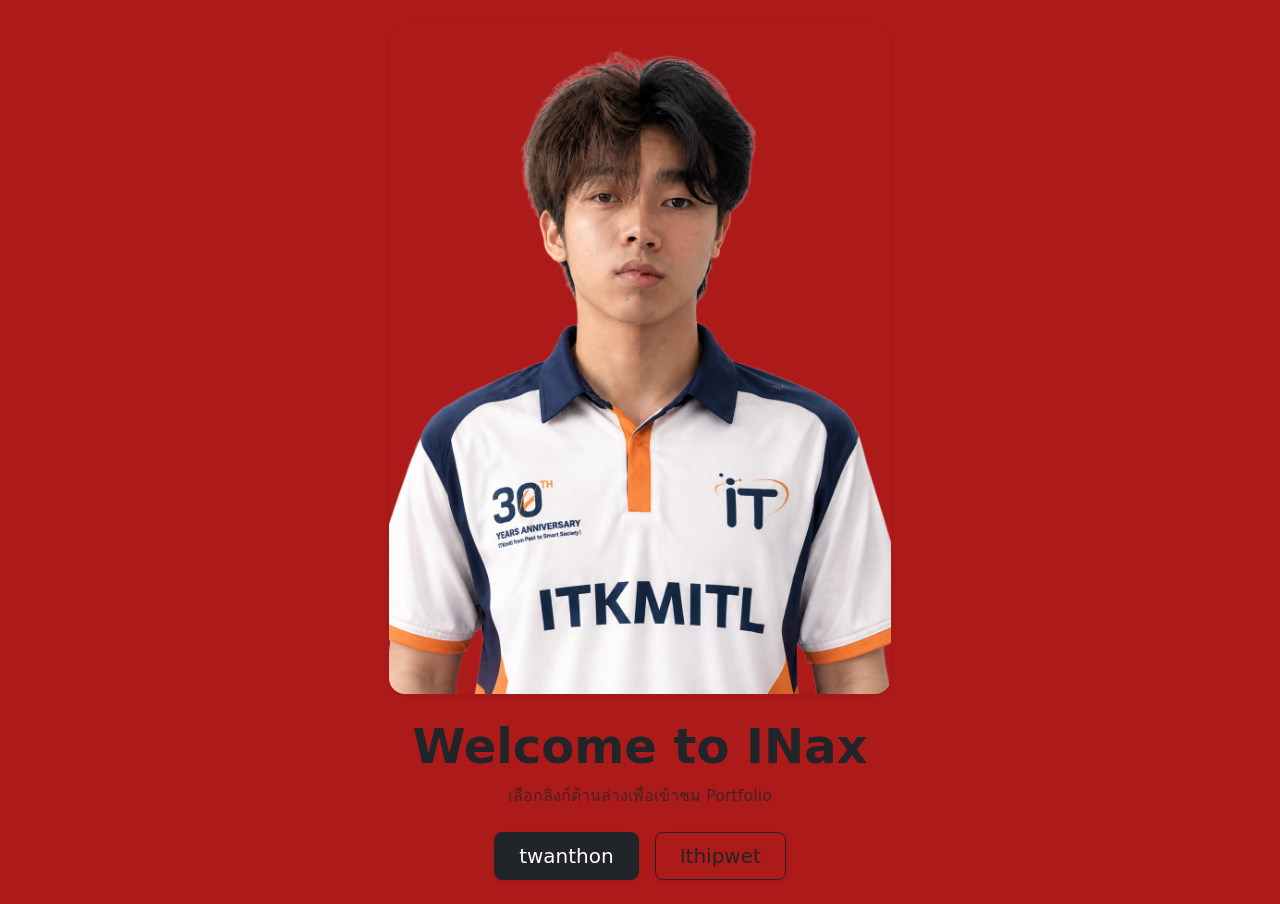
==== index.html @ 4fec4864 "first page" ====
<!DOCTYPE html>
<html lang="th">
<head>
    <meta charset="UTF-8">
    <meta name="viewport" content="width=device-width, initial-scale=1.0">
    <title>Portfolio Showcase</title>
    <!-- โหลด Bootstrap 5 -->
    <link href="https://cdn.jsdelivr.net/npm/bootstrap@5.3.0/dist/css/bootstrap.min.css" rel="stylesheet">
</head>
<body class="min-vh-100 d-flex flex-column justify-content-center align-items-center py-4" style="background-color: #ad1a1a;">

    <div class="text-center px-3">
        <div class="mb-4">
            <img src="INAX.png" alt="Profile" class="img-fluid rounded-4 shadow-sm" style="max-height: 670px; object-fit: contain;">
        </div>

        <h1 class="display-5 fw-bold mb-2 text-dark">Welcome to INax</h1>
        <p class="text-muted mb-4">เลือกลิงก์ด้านล่างเพื่อเข้าชม Portfolio</p>

        <!-- กลุ่มปุ่มกด 2 ปุ่ม -->
        <div class="d-flex flex-column flex-sm-row gap-3 justify-content-center">
            <a href="member1.html" class="btn btn-dark btn-lg px-4 shadow-sm">twanthon</a>
            <a href="member2.html" class="btn btn-outline-dark btn-lg px-4 shadow-sm">Ithipwet</a>
        </div>
    </div>

    <script src="https://cdn.jsdelivr.net/npm/bootstrap@5.3.0/dist/js/bootstrap.bundle.min.js"></script>
</body>
</html>
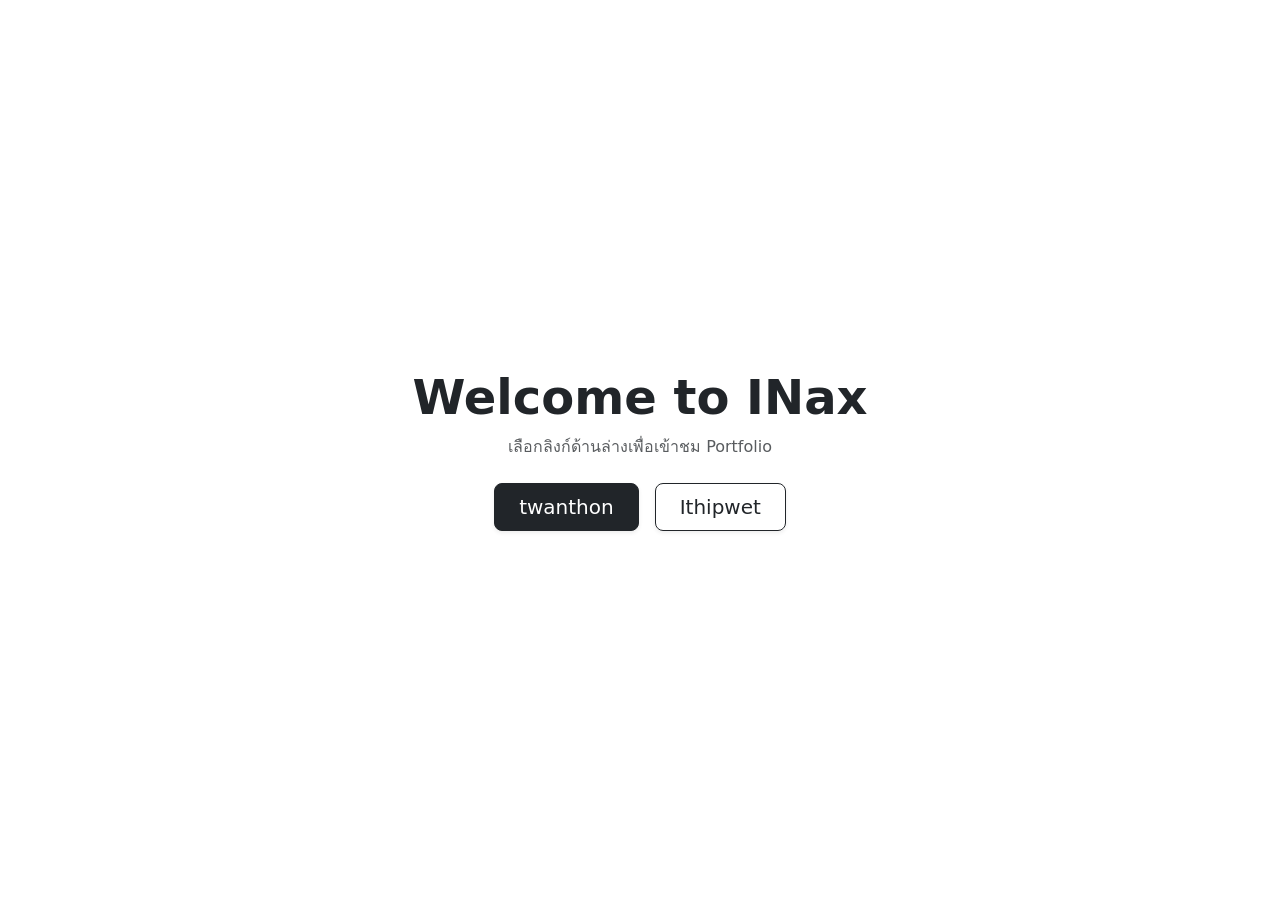
==== commit 002a8f16: "s" ====
--- a/index.html
+++ b/index.html
@@ -7,13 +7,15 @@
     <!-- โหลด Bootstrap 5 -->
     <link href="https://cdn.jsdelivr.net/npm/bootstrap@5.3.0/dist/css/bootstrap.min.css" rel="stylesheet">
 </head>
-<body class="min-vh-100 d-flex flex-column justify-content-center align-items-center py-4" style="background-color: #ad1a1a;">
-
+<body class="min-vh-100 d-flex flex-column justify-content-center align-items-center py-4"
+      style="
+        background-image: url('https://media1.tenor.com/m/HF7aOkGoNEIAAAAC/gojo-vs-sukuna.gif');
+        background-size:100% 100%;
+        background-position: center;
+        background-repeat: no-repeat;
+        background-attachment: fixed;
+      ">
     <div class="text-center px-3">
-        <div class="mb-4">
-            <img src="INAX.png" alt="Profile" class="img-fluid rounded-4 shadow-sm" style="max-height: 670px; object-fit: contain;">
-        </div>
-
         <h1 class="display-5 fw-bold mb-2 text-dark">Welcome to INax</h1>
         <p class="text-muted mb-4">เลือกลิงก์ด้านล่างเพื่อเข้าชม Portfolio</p>
 
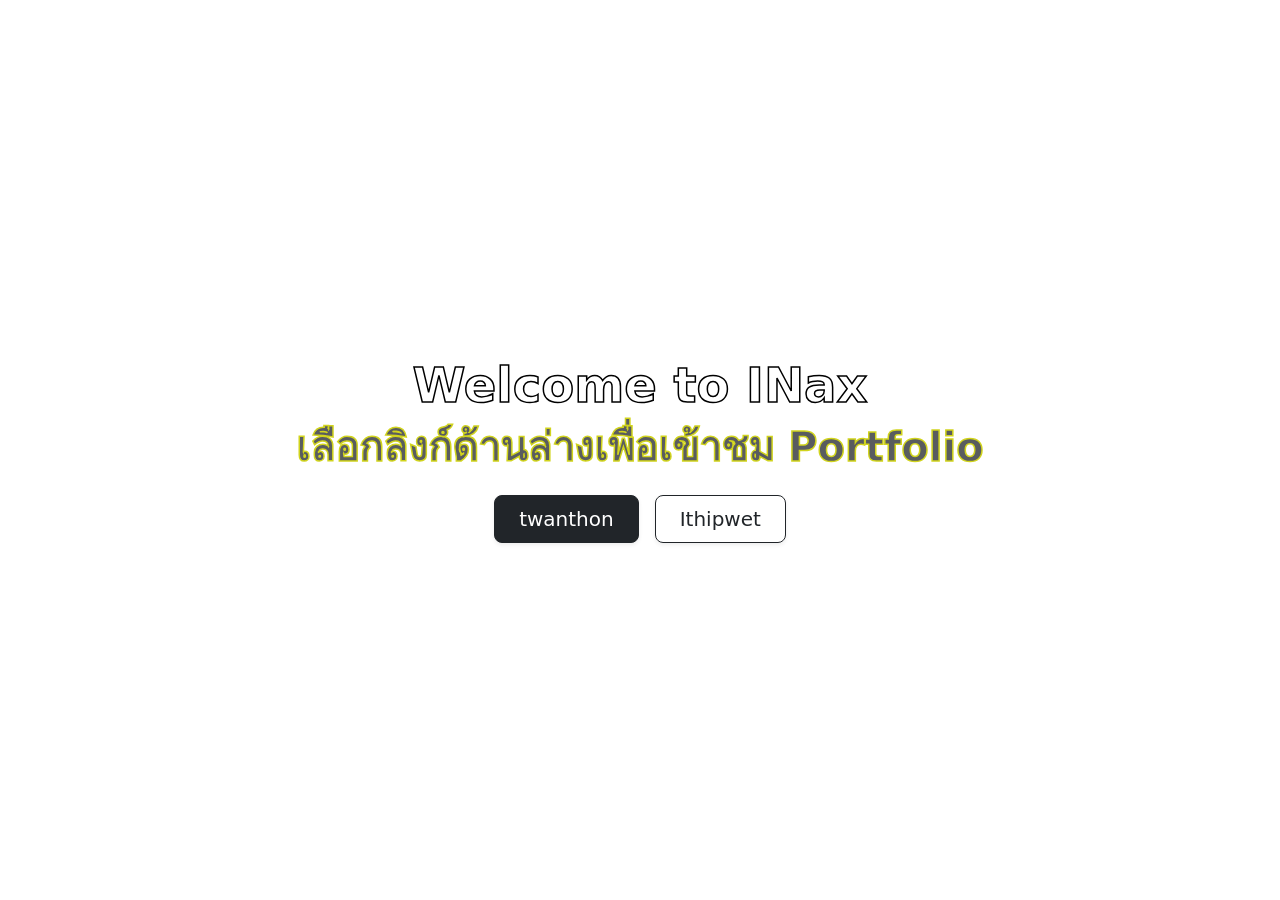
==== commit 04b7306d: "first page edit" ====
--- a/index.html
+++ b/index.html
@@ -16,8 +16,10 @@
         background-attachment: fixed;
       ">
     <div class="text-center px-3">
-        <h1 class="display-5 fw-bold mb-2 text-dark">Welcome to INax</h1>
-        <p class="text-muted mb-4">เลือกลิงก์ด้านล่างเพื่อเข้าชม Portfolio</p>
+        <h1 class="display-5 fw-bold mb-2 text-white" style="-webkit-text-stroke: 1.5px black;">
+            Welcome to INax
+        </h1>
+        <p class="text-muted display-6 fw-bold mb-4 text-white" style="-webkit-text-stroke: 1.5px rgb(209, 212, 29);">เลือกลิงก์ด้านล่างเพื่อเข้าชม Portfolio</p>
 
         <!-- กลุ่มปุ่มกด 2 ปุ่ม -->
         <div class="d-flex flex-column flex-sm-row gap-3 justify-content-center">
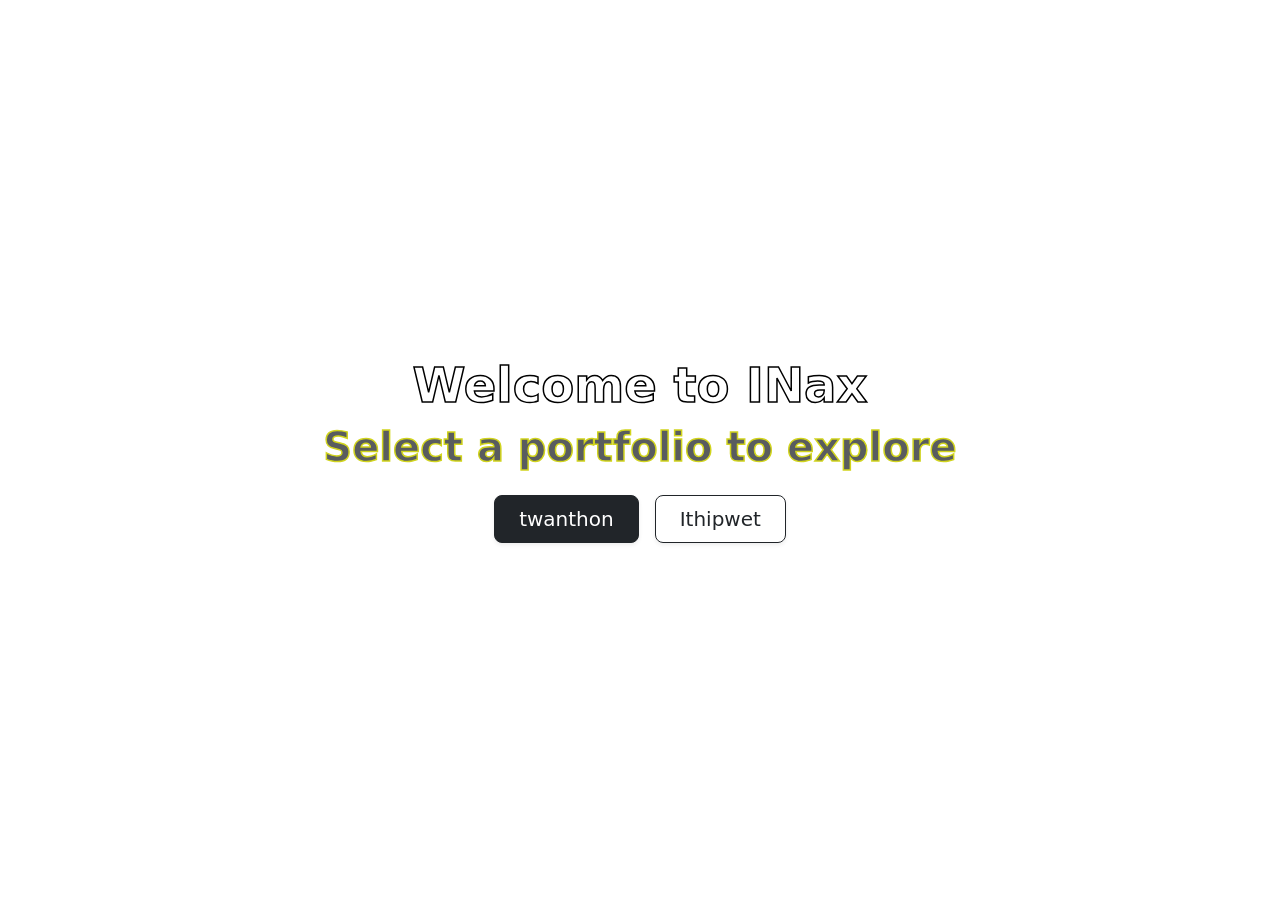
==== commit 154ff2f6: "first page edit1" ====
--- a/index.html
+++ b/index.html
@@ -19,7 +19,7 @@
         <h1 class="display-5 fw-bold mb-2 text-white" style="-webkit-text-stroke: 1.5px black;">
             Welcome to INax
         </h1>
-        <p class="text-muted display-6 fw-bold mb-4 text-white" style="-webkit-text-stroke: 1.5px rgb(209, 212, 29);">เลือกลิงก์ด้านล่างเพื่อเข้าชม Portfolio</p>
+        <p class="text-muted display-6 fw-bold mb-4 text-white" style="-webkit-text-stroke: 1.5px rgb(209, 212, 29);">Select a portfolio to explore</p>
 
         <!-- กลุ่มปุ่มกด 2 ปุ่ม -->
         <div class="d-flex flex-column flex-sm-row gap-3 justify-content-center">
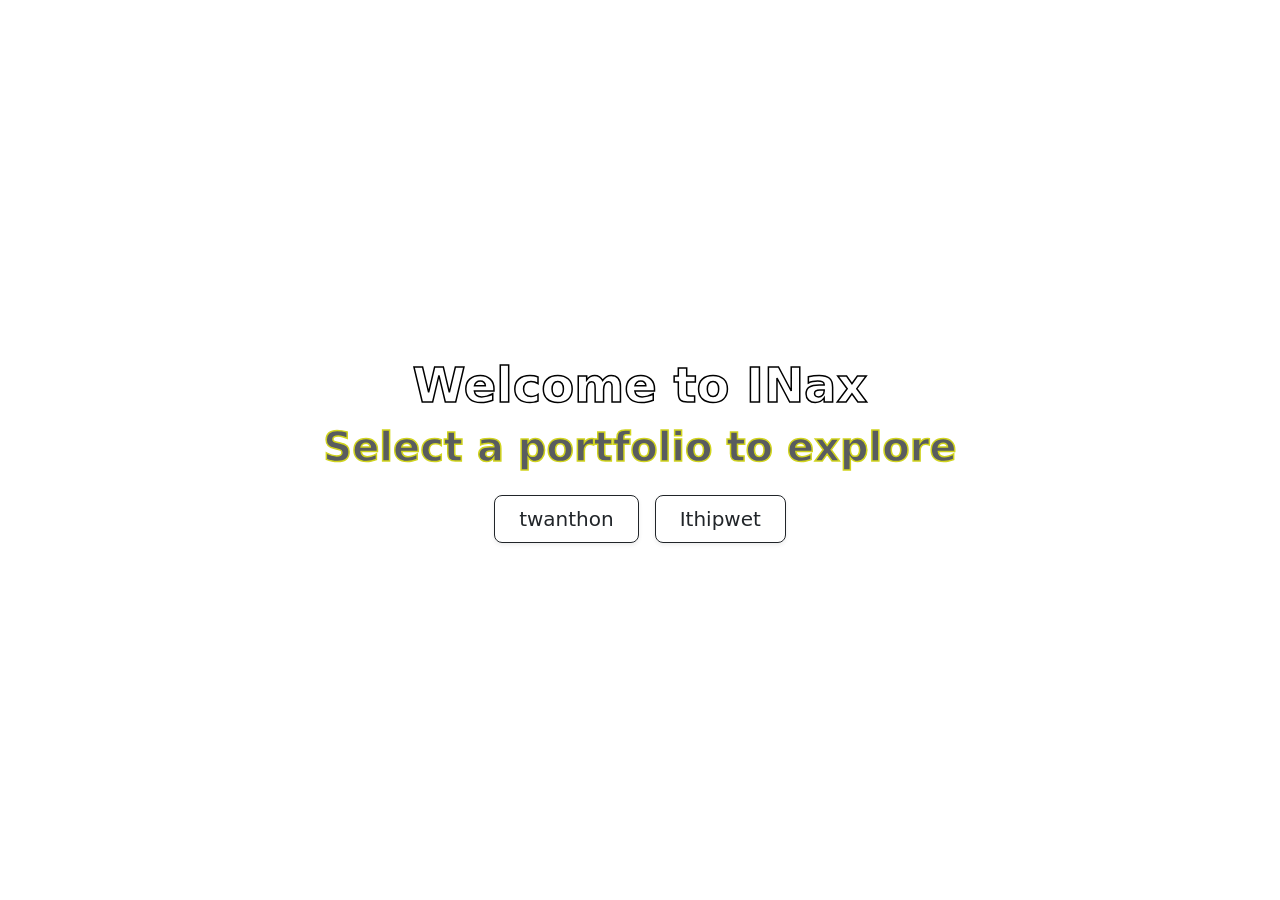
==== commit 1ac7b011: "test" ====
--- a/index.html
+++ b/index.html
@@ -23,7 +23,7 @@
 
         <!-- กลุ่มปุ่มกด 2 ปุ่ม -->
         <div class="d-flex flex-column flex-sm-row gap-3 justify-content-center">
-            <a href="member1.html" class="btn btn-dark btn-lg px-4 shadow-sm">twanthon</a>
+            <a href="member1.html" class="btn btn-outline-dark btn-lg px-4 shadow-sm">twanthon</a>
             <a href="member2.html" class="btn btn-outline-dark btn-lg px-4 shadow-sm">Ithipwet</a>
         </div>
     </div>
